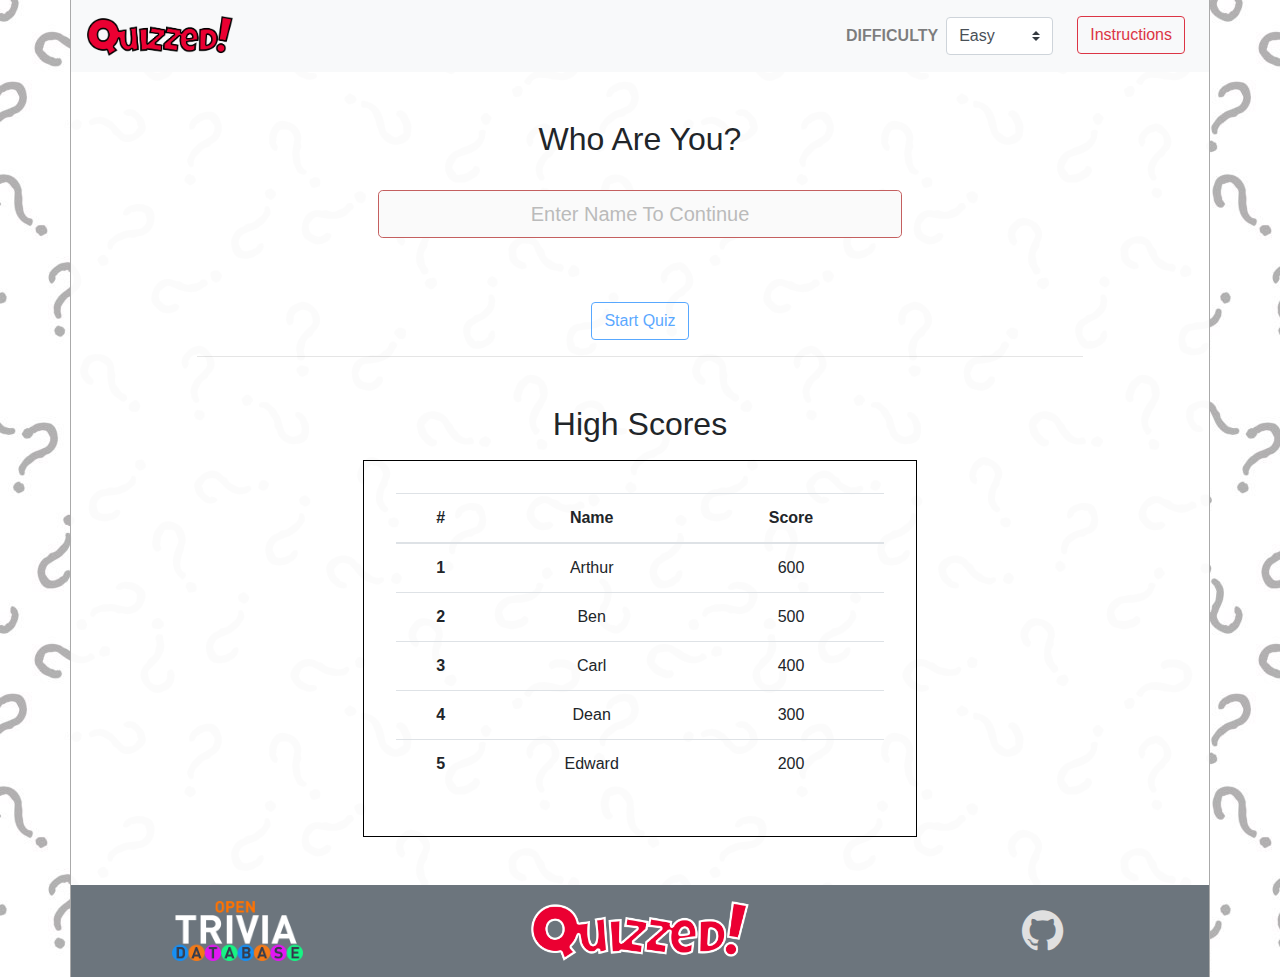
==== index.html @ f2b1bbb5 "Add difficulty selector" ====
<!DOCTYPE html>
<html lang="en">

<head>
    <meta charset="UTF-8" />
    <meta name="viewport" content="width=device-width, initial-scale=1.0" />
    <meta http-equiv="X-UA-Compatible" content="ie=edge" />
    <title>Quizzed!</title>
    <!-- font awesome -->
    <link href="https://stackpath.bootstrapcdn.com/font-awesome/4.7.0/css/font-awesome.min.css" rel="stylesheet"
        integrity="sha384-wvfXpqpZZVQGK6TAh5PVlGOfQNHSoD2xbE+QkPxCAFlNEevoEH3Sl0sibVcOQVnN" crossorigin="anonymous">
    <!-- bootstrap -->
    <link rel="stylesheet" href="https://maxcdn.bootstrapcdn.com/bootstrap/4.0.0/css/bootstrap.min.css"
        integrity="sha384-Gn5384xqQ1aoWXA+058RXPxPg6fy4IWvTNh0E263XmFcJlSAwiGgFAW/dAiS6JXm" crossorigin="anonymous" />
    <!-- custom css -->
    <link rel="stylesheet" href="static/css/main.css" type="text/css" />
</head>

<body>
    <!-- nav bar -->
    <nav class="navbar navbar-expand-lg navbar-light bg-light container">
        <a class="navbar-brand" href="#"><img src="static\img\logo.png"></a>
        <button class="navbar-toggler" type="button" data-toggle="collapse" data-target="#navbarSupportedContent"
            aria-controls="navbarSupportedContent" aria-expanded="false" aria-label="Toggle navigation">
            <span class="navbar-toggler-icon"></span>
        </button>

        <div class="collapse navbar-collapse" id="navbarSupportedContent">
            <ul class="navbar-nav ml-auto my-2 my-lg-0 qqqq">
                <a class="nav-item nav-link text-uppercase font-weight-bold p-0 p-lg-2 my-lg-2" href="">Difficulty</a>
                <div class="form-row align-items-center">
                    <div class="col-auto mr-3 my-2">
                        <select id="difficulty-selector" class="custom-select mr-2" id="inlineFormCustomSelect">
                            <option class="difficulty-option" value="easy">Easy</option>
                            <option class="difficulty-option" value="medium">Medium</option>
                            <option class="difficulty-option" value="hard">Hard</option>
                        </select>
                    </div>
                </div>
                <li><button id="btn-instructions" class="btn btn-outline-danger my-2 mx-0 mx-lg-2" data-toggle="modal"
                        data-target="#instructionsModal">Instructions</button>
                </li>
            </ul>
        </div>
    </nav>

    <!-- main content -->
    <div class="content container">
        <!-- player name -->
        <div id="player-name-container" class="my-5 text-center">
            <h2>Who Are You?</h2>
            <div class="input-group input-group-lg mx-auto my-3 col-10 col-md-8 col-xl-6">
                <input type="text" class="form-control my-3" placeholder="Enter Name To Continue"
                    aria-label="player name" name="playerName" id="playerName" autofocus>
            </div>
        </div>
        <div class="text-center">
            <a href="quiz.html" id="quiz-start" class="btn btn-outline-primary disabled">Start Quiz</a>
        </div>

        <hr>

        <!-- high scores -->
        <div id="high-scores" class="my-5 text-center">
            <h2 class="text-center">High Scores</h2>
            <div id="high-score-table" class="my-3 mx-auto col-10 col-md-8 col-xl-6">
                <table class="table">
                    <thead>
                        <tr>
                            <th scope="col">#</th>
                            <th scope="col">Name</th>
                            <th scope="col">Score</th>
                        </tr>
                    </thead>
                    <tbody>
                        <tr>
                            <th scope="row">1</th>
                            <td id="hs-n1">Mark</td>
                            <td id="hs-s1">Otto</td>
                        </tr>
                        <tr>
                            <th scope="row">2</th>
                            <td id="hs-n2">Jacob</td>
                            <td id="hs-s2">Thornton</td>
                        </tr>
                        <tr>
                            <th scope="row">3</th>
                            <td id="hs-n3">Larry</td>
                            <td id="hs-s3">the Bird</td>
                        </tr>
                        <tr>
                            <th scope="row">4</th>
                            <td id="hs-n4">Larry</td>
                            <td id="hs-s4">the Bird</td>
                        </tr>
                        <tr>
                            <th scope="row">5</th>
                            <td id="hs-n5">Larry</td>
                            <td id="hs-s5">the Bird</td>
                        </tr>
                    </tbody>
                </table>
            </div>
        </div>

    </div>

    <!-- footer -->
    <footer class="container bg-secondary text-white p-3 h-100">
        <div class="row text-center align-items-center h-100">
            <div class="col-12 col-md">
                <!-- <p class="small">Questions & Answers<br/>supplied by</p> -->
                <a href="https://opentdb.com/" target="_blank"><img src="static\img\otdb_sm.png"></a>
            </div>
            <div class="col-12 col-md-5">
                <a href="#"><img src="static\img\logo_w.png"></a>
            </div>
            <div class="col-12 col-md">
                <a href="https://github.com/steview-d" target="_blank"><i class="fa fa-github fa-3x"
                        aria-hidden="true"></i></a>
            </div>
        </div>
    </footer>

    <!-- Modal -->
    <div class="modal fade" id="instructionsModal" tabindex="-1" role="dialog" aria-labelledby="instructions"
        aria-hidden="true">
        <div class="modal-dialog" role="document">
            <div class="modal-content">
                <div class="modal-header text-center mx-auto">
                    <h5 class="modal-title" id="exampleModalLabel">How To Play <br /><img src="static\img\logo.png">
                    </h5>
                </div>
                <div class="modal-body">
                    Instructions to be added here
                </div>
                <div class="modal-footer">
                    <button type="button" class="btn btn-secondary" data-dismiss="modal">Close</button>
                </div>
            </div>
        </div>
    </div>

    <!-- bs4 js scripts -->
    <script src="https://code.jquery.com/jquery-3.2.1.slim.min.js"
        integrity="sha384-KJ3o2DKtIkvYIK3UENzmM7KCkRr/rE9/Qpg6aAZGJwFDMVNA/GpGFF93hXpG5KkN" crossorigin="anonymous">
    </script>
    <script src="https://cdnjs.cloudflare.com/ajax/libs/popper.js/1.12.9/umd/popper.min.js"
        integrity="sha384-ApNbgh9B+Y1QKtv3Rn7W3mgPxhU9K/ScQsAP7hUibX39j7fakFPskvXusvfa0b4Q" crossorigin="anonymous">
    </script>
    <script src="https://maxcdn.bootstrapcdn.com/bootstrap/4.0.0/js/bootstrap.min.js"
        integrity="sha384-JZR6Spejh4U02d8jOt6vLEHfe/JQGiRRSQQxSfFWpi1MquVdAyjUar5+76PVCmYl" crossorigin="anonymous">
    </script>
    <!-- quiz js script -->
    <script src="static/js/main.js"></script>
</body>

</html>
---- static/css/main.css ----
.hidden {
  display: none;
}

input {
  text-align: center;
}

.form-control::-webkit-input-placeholder {
  color: #bbb;
}

.form-control:focus {
  border-color: #c45f5f;
  -webkit-box-shadow: none;
          box-shadow: none;
  background-color: #fafafa;
}

#high-score-table {
  border: 1px solid black;
  padding: 2rem;
}

.stats-display {
  padding: 1rem;
  border: 1px solid black;
}

.answer-grid-outer {
  margin: 20px auto;
  width: 250px;
  height: 500px;
  background-color: #fff;
  display: -ms-grid;
  display: grid;
  -ms-grid-columns: 100%;
      grid-template-columns: 100%;
  -ms-grid-rows: 15% 15% 15% 15%;
      grid-template-rows: 15% 15% 15% 15%;
  grid-row: auto / auto;
  grid-column-gap: 5%;
  grid-row-gap: 5%;
}

@media screen and (min-width: 576px) {
  .answer-grid-outer {
    width: 400px;
    height: 300px;
    -ms-grid-columns: 47.5% 47.5%;
        grid-template-columns: 47.5% 47.5%;
    -ms-grid-rows: 45% 45%;
        grid-template-rows: 45% 45%;
    grid-row-gap: 10%;
  }
}

@media screen and (min-width: 768px) {
  .answer-grid-outer {
    width: 600px;
    height: 300px;
  }
}

.answer-grid-outer .answer-grid-inner {
  padding: 0.5rem;
  background-color: #333;
  border-radius: 10px;
  color: #fff;
  display: -webkit-box;
  display: -ms-flexbox;
  display: flex;
  -webkit-box-align: center;
      -ms-flex-align: center;
          align-items: center;
  -webkit-box-pack: center;
      -ms-flex-pack: center;
          justify-content: center;
  font-size: 1.5rem;
  font-family: sans-serif;
}

body {
  display: -webkit-box;
  display: -ms-flexbox;
  display: flex;
  min-height: 100vh;
  -webkit-box-orient: vertical;
  -webkit-box-direction: normal;
      -ms-flex-direction: column;
          flex-direction: column;
  background: url("/static/img/qm-bg.jpg");
}

hr {
  width: 80%;
}

.content {
  -webkit-box-flex: 1;
      -ms-flex: 1;
          flex: 1;
  background-color: rgba(255, 255, 255, 0.95);
  border-left: 1px solid #aaaaaa;
  border-right: 1px solid #aaaaaa;
}

nav {
  border-left: 1px solid #aaaaaa;
  border-right: 1px solid #aaaaaa;
}

.navbar-brand img {
  height: 40px;
}

footer {
  border-left: 1px solid #aaaaaa;
  border-right: 1px solid #aaaaaa;
}

footer img {
  height: 60px;
  -webkit-transition: all 0.2s ease-in-out;
  transition: all 0.2s ease-in-out;
}

footer img:hover {
  -webkit-transform: scale(1.1);
          transform: scale(1.1);
}

footer i {
  color: #e0e0e0;
  -webkit-transition: all 0.2s ease-in-out;
  transition: all 0.2s ease-in-out;
}

@media only screen and (max-width: 767px) {
  footer i {
    padding-top: 0.8rem;
  }
}

footer i:hover {
  -webkit-transform: scale(1.1);
          transform: scale(1.1);
  color: white;
}

.modal img {
  height: 80px;
}
/*# sourceMappingURL=main.css.map */
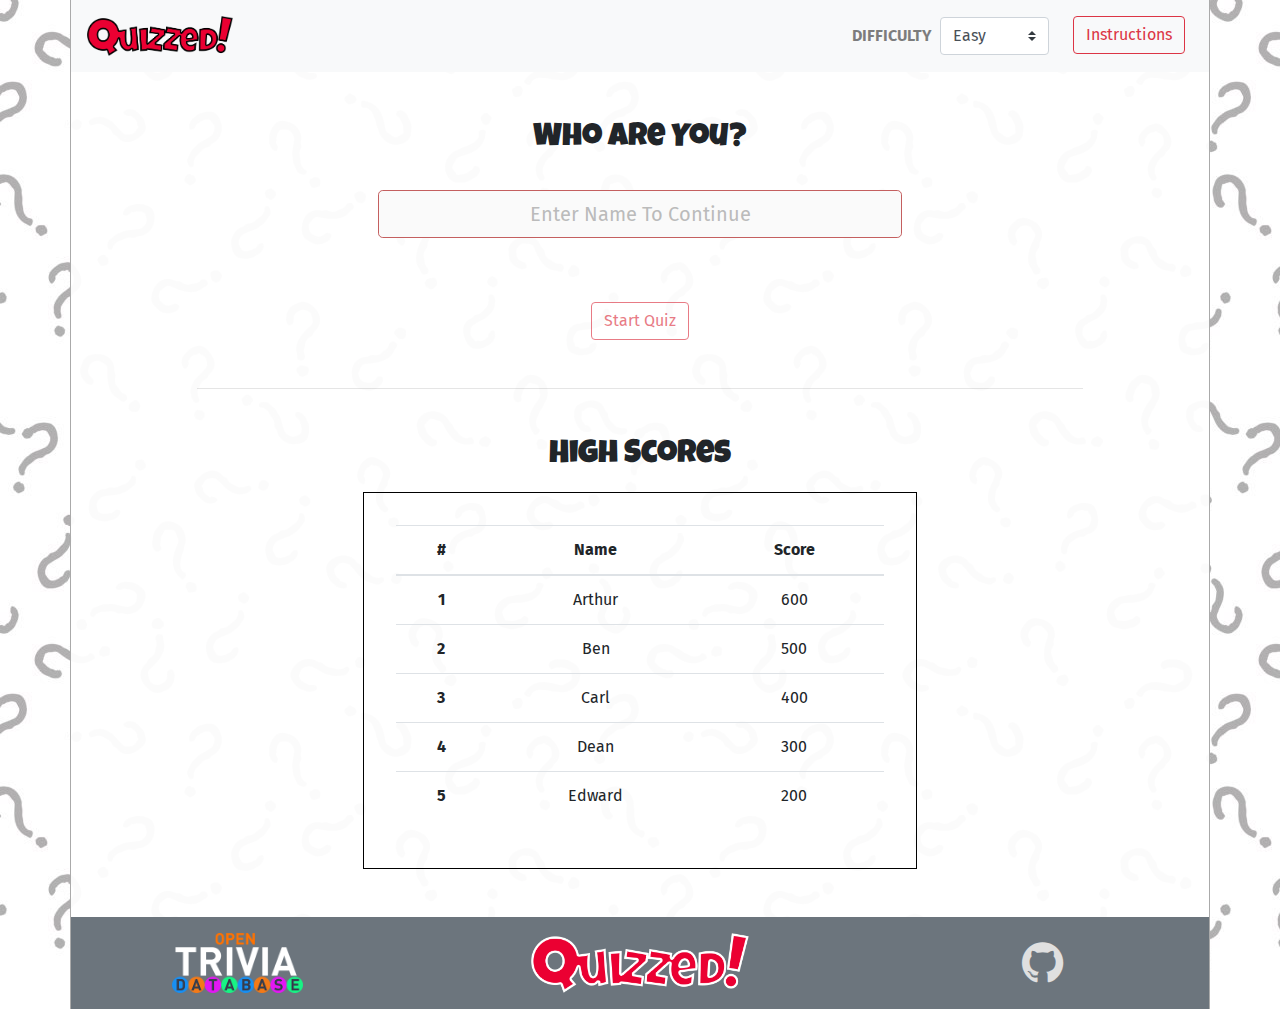
==== commit 1846dc07: "Add fonts and adjust size / spacing to suit" ====
--- a/index.html
+++ b/index.html
@@ -55,10 +55,10 @@
             </div>
         </div>
         <div class="text-center">
-            <a href="quiz.html" id="quiz-start" class="btn btn-outline-primary disabled">Start Quiz</a>
+            <a href="quiz.html" id="quiz-start" class="btn btn-outline-danger disabled">Start Quiz</a>
         </div>
 
-        <hr>
+        <hr class="my-5">
 
         <!-- high scores -->
         <div id="high-scores" class="my-5 text-center">
@@ -75,28 +75,28 @@
                     <tbody>
                         <tr>
                             <th scope="row">1</th>
-                            <td id="hs-n1">Mark</td>
-                            <td id="hs-s1">Otto</td>
+                            <td id="hs-n1"> </td>
+                            <td id="hs-s1"> </td>
                         </tr>
                         <tr>
                             <th scope="row">2</th>
-                            <td id="hs-n2">Jacob</td>
-                            <td id="hs-s2">Thornton</td>
+                            <td id="hs-n2"> </td>
+                            <td id="hs-s2"> </td>
                         </tr>
                         <tr>
                             <th scope="row">3</th>
-                            <td id="hs-n3">Larry</td>
-                            <td id="hs-s3">the Bird</td>
+                            <td id="hs-n3"> </td>
+                            <td id="hs-s3"> </td>
                         </tr>
                         <tr>
                             <th scope="row">4</th>
-                            <td id="hs-n4">Larry</td>
-                            <td id="hs-s4">the Bird</td>
+                            <td id="hs-n4"> </td>
+                            <td id="hs-s4"> </td>
                         </tr>
                         <tr>
                             <th scope="row">5</th>
-                            <td id="hs-n5">Larry</td>
-                            <td id="hs-s5">the Bird</td>
+                            <td id="hs-n5"> </td>
+                            <td id="hs-s5"> </td>
                         </tr>
                     </tbody>
                 </table>
@@ -109,7 +109,6 @@
     <footer class="container bg-secondary text-white p-3 h-100">
         <div class="row text-center align-items-center h-100">
             <div class="col-12 col-md">
-                <!-- <p class="small">Questions & Answers<br/>supplied by</p> -->
                 <a href="https://opentdb.com/" target="_blank"><img src="static\img\otdb_sm.png"></a>
             </div>
             <div class="col-12 col-md-5">
@@ -128,14 +127,22 @@
         <div class="modal-dialog" role="document">
             <div class="modal-content">
                 <div class="modal-header text-center mx-auto">
-                    <h5 class="modal-title" id="exampleModalLabel">How To Play <br /><img src="static\img\logo.png">
-                    </h5>
+                    <h6 class="modal-title" id="exampleModalLabel">How To Play<br /><img src="static\img\logo.png">
+                    </h6>
                 </div>
-                <div class="modal-body">
-                    Instructions to be added here
+                <div class="modal-body text-center">
+                    <p>You will be asked a series of 10 multiple choice questions.</p>
+                    <p>Correct answers are worth 100 points, multiplied by your multiplier!</p>
+                    <p>Incorrect answers are worth 0 points.</p>
+                    <p>Every correct answer increases your multiplier.</p>
+                    <p>Higher difficulty levels give higher multipliers.</p>
+                    <p>If you answer a question incorrectly, your multiplier is reset.</p>
+                    <p>The biggest scores go to the players who can answer the most questions in a row without getting
+                        any wrong.</p>
+                    <h6 class="font-weight-bold">Good Luck!</h6>
                 </div>
                 <div class="modal-footer">
-                    <button type="button" class="btn btn-secondary" data-dismiss="modal">Close</button>
+                    <button type="button" class="btn btn-secondary bg-danger" data-dismiss="modal">Close</button>
                 </div>
             </div>
         </div>
--- a/static/css/main.css
+++ b/static/css/main.css
@@ -1,5 +1,38 @@
+@import url("https://fonts.googleapis.com/css?family=Acme");
+@import url("https://fonts.googleapis.com/css?family=Fira+Sans:400,600");
+@import url("https://fonts.googleapis.com/css?family=Luckiest+Guy");
 .hidden {
   display: none;
+}
+
+.btn-outline-danger:focus {
+  -webkit-box-shadow: none;
+          box-shadow: none;
+}
+
+h1,
+h2,
+h3,
+h5,
+h6 {
+  font-family: 'Luckiest Guy', cursive;
+}
+
+#q-num {
+  font-family: 'Luckiest Guy', cursive;
+  font-size: 5rem;
+}
+
+#q-num::before {
+  content: "";
+  display: block;
+  height: 0;
+  width: 0;
+  margin-top: calc((1 - 1.65) * 0.5em);
+}
+
+#q-text {
+  font-size: 1.2rem;
 }
 
 input {
@@ -76,8 +109,20 @@
   -webkit-box-pack: center;
       -ms-flex-pack: center;
           justify-content: center;
-  font-size: 1.5rem;
-  font-family: sans-serif;
+  font-size: 1rem;
+  font-weight: 600;
+}
+
+@media screen and (min-width: 576px) {
+  .answer-grid-outer .answer-grid-inner {
+    font-size: 1.2rem;
+  }
+}
+
+@media screen and (min-width: 768px) {
+  .answer-grid-outer .answer-grid-inner {
+    font-size: 1.5rem;
+  }
 }
 
 body {
@@ -90,6 +135,7 @@
       -ms-flex-direction: column;
           flex-direction: column;
   background: url("/static/img/qm-bg.jpg");
+  font-family: "Fira Sans", sans-serif;
 }
 
 hr {
@@ -151,4 +197,8 @@
 .modal img {
   height: 80px;
 }
+
+.modal .btn-secondary {
+  border-color: #dc3545;
+}
 /*# sourceMappingURL=main.css.map */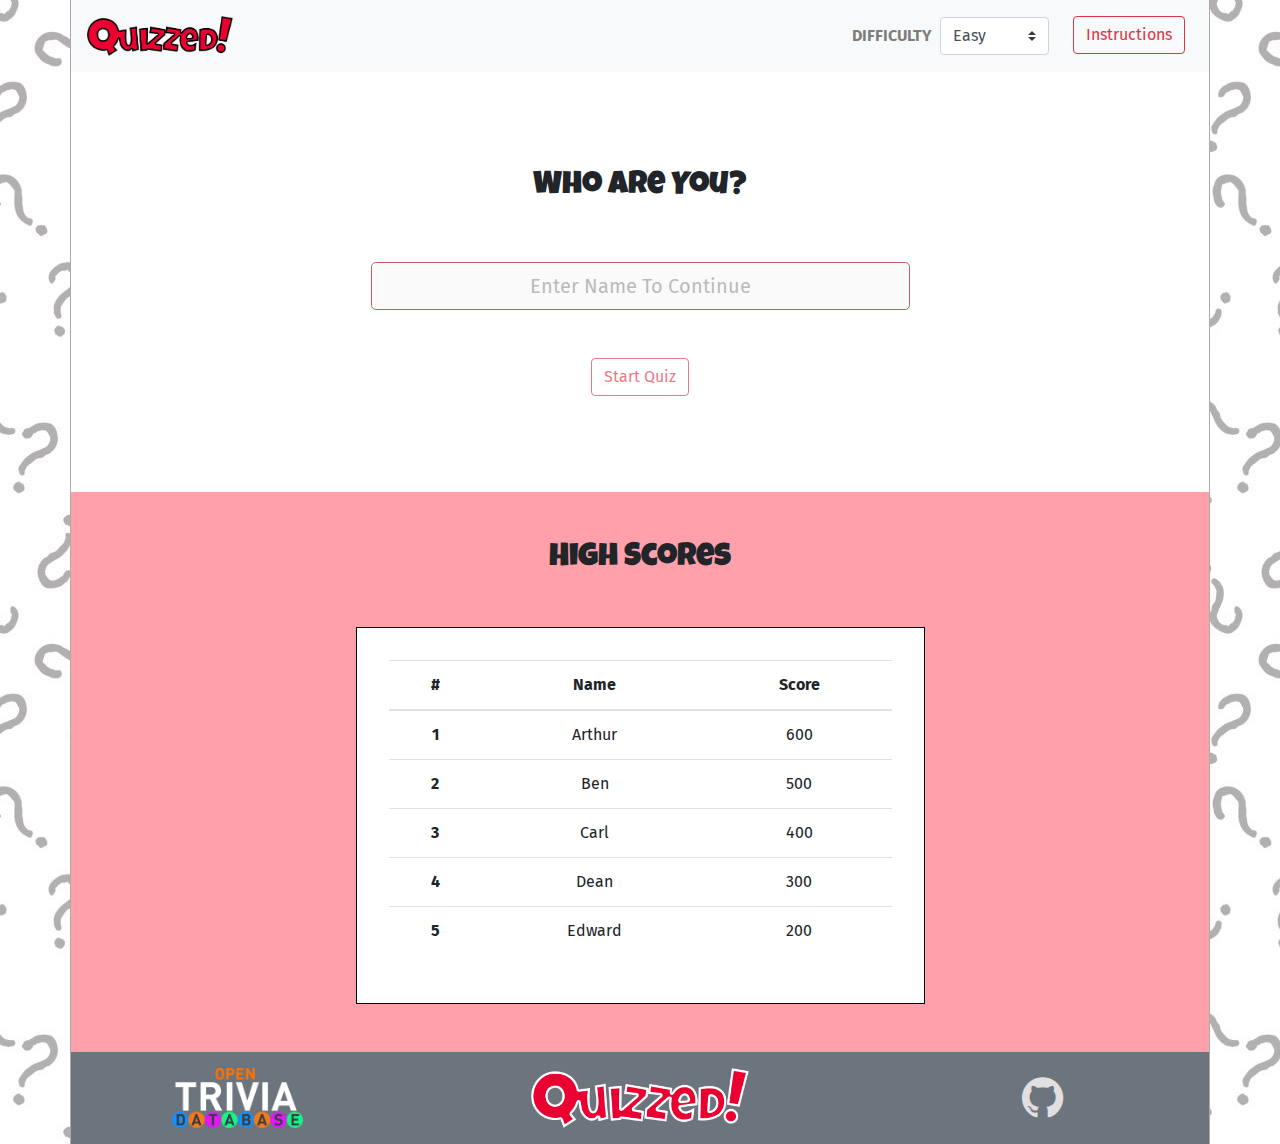
==== commit 7c501aa3: "Update index.html layout and spacing" ====
--- a/index.html
+++ b/index.html
@@ -45,64 +45,64 @@
     </nav>
 
     <!-- main content -->
-    <div class="content container">
-        <!-- player name -->
-        <div id="player-name-container" class="my-5 text-center">
-            <h2>Who Are You?</h2>
-            <div class="input-group input-group-lg mx-auto my-3 col-10 col-md-8 col-xl-6">
-                <input type="text" class="form-control my-3" placeholder="Enter Name To Continue"
-                    aria-label="player name" name="playerName" id="playerName" autofocus>
+    <div class="content container high-score-bg px-0">
+        <div class="bg-white py-5">
+            <!-- player name -->
+            <div id="player-name-container" class="text-center">
+                <h2 class="py-5">Who Are You?</h2>
+                <div class="input-group input-group-lg mx-auto col-10 col-md-8 col-xl-6">
+                    <input type="text" class="form-control" placeholder="Enter Name To Continue"
+                        aria-label="player name" name="playerName" id="playerName" autofocus>
+                </div>
+                <div class="text-center py-5">
+                    <a href="quiz.html" id="quiz-start" class="btn btn-outline-danger disabled">Start Quiz</a>
+                </div>
             </div>
         </div>
-        <div class="text-center">
-            <a href="quiz.html" id="quiz-start" class="btn btn-outline-danger disabled">Start Quiz</a>
-        </div>
-
-        <hr class="my-5">
-
-        <!-- high scores -->
-        <div id="high-scores" class="my-5 text-center">
-            <h2 class="text-center">High Scores</h2>
-            <div id="high-score-table" class="my-3 mx-auto col-10 col-md-8 col-xl-6">
-                <table class="table">
-                    <thead>
-                        <tr>
-                            <th scope="col">#</th>
-                            <th scope="col">Name</th>
-                            <th scope="col">Score</th>
-                        </tr>
-                    </thead>
-                    <tbody>
-                        <tr>
-                            <th scope="row">1</th>
-                            <td id="hs-n1"> </td>
-                            <td id="hs-s1"> </td>
-                        </tr>
-                        <tr>
-                            <th scope="row">2</th>
-                            <td id="hs-n2"> </td>
-                            <td id="hs-s2"> </td>
-                        </tr>
-                        <tr>
-                            <th scope="row">3</th>
-                            <td id="hs-n3"> </td>
-                            <td id="hs-s3"> </td>
-                        </tr>
-                        <tr>
-                            <th scope="row">4</th>
-                            <td id="hs-n4"> </td>
-                            <td id="hs-s4"> </td>
-                        </tr>
-                        <tr>
-                            <th scope="row">5</th>
-                            <td id="hs-n5"> </td>
-                            <td id="hs-s5"> </td>
-                        </tr>
-                    </tbody>
-                </table>
+        <div>
+            <!-- high scores -->
+            <div id="high-scores" class="my-5 text-center">
+                <h2 class="text-center my-5">High Scores</h2>
+                <div id="high-score-table" class="mx-auto col-10 col-md-8 col-xl-6">
+                    <table class="table">
+                        <thead>
+                            <tr>
+                                <th scope="col">#</th>
+                                <th scope="col">Name</th>
+                                <th scope="col">Score</th>
+                            </tr>
+                        </thead>
+                        <tbody>
+                            <tr>
+                                <th scope="row">1</th>
+                                <td id="hs-n1"> </td>
+                                <td id="hs-s1"> </td>
+                            </tr>
+                            <tr>
+                                <th scope="row">2</th>
+                                <td id="hs-n2"> </td>
+                                <td id="hs-s2"> </td>
+                            </tr>
+                            <tr>
+                                <th scope="row">3</th>
+                                <td id="hs-n3"> </td>
+                                <td id="hs-s3"> </td>
+                            </tr>
+                            <tr>
+                                <th scope="row">4</th>
+                                <td id="hs-n4"> </td>
+                                <td id="hs-s4"> </td>
+                            </tr>
+                            <tr>
+                                <th scope="row">5</th>
+                                <td id="hs-n5"> </td>
+                                <td id="hs-s5"> </td>
+                            </tr>
+                        </tbody>
+                    </table>
+                </div>
             </div>
         </div>
-
     </div>
 
     <!-- footer -->
--- a/static/css/main.css
+++ b/static/css/main.css
@@ -52,6 +52,7 @@
 
 #high-score-table {
   border: 1px solid black;
+  background-color: white;
   padding: 2rem;
 }
 
@@ -125,6 +126,10 @@
   }
 }
 
+.high-score-bg {
+  background-color: #ffa0aa;
+}
+
 body {
   display: -webkit-box;
   display: -ms-flexbox;
@@ -146,7 +151,6 @@
   -webkit-box-flex: 1;
       -ms-flex: 1;
           flex: 1;
-  background-color: rgba(255, 255, 255, 0.95);
   border-left: 1px solid #aaaaaa;
   border-right: 1px solid #aaaaaa;
 }
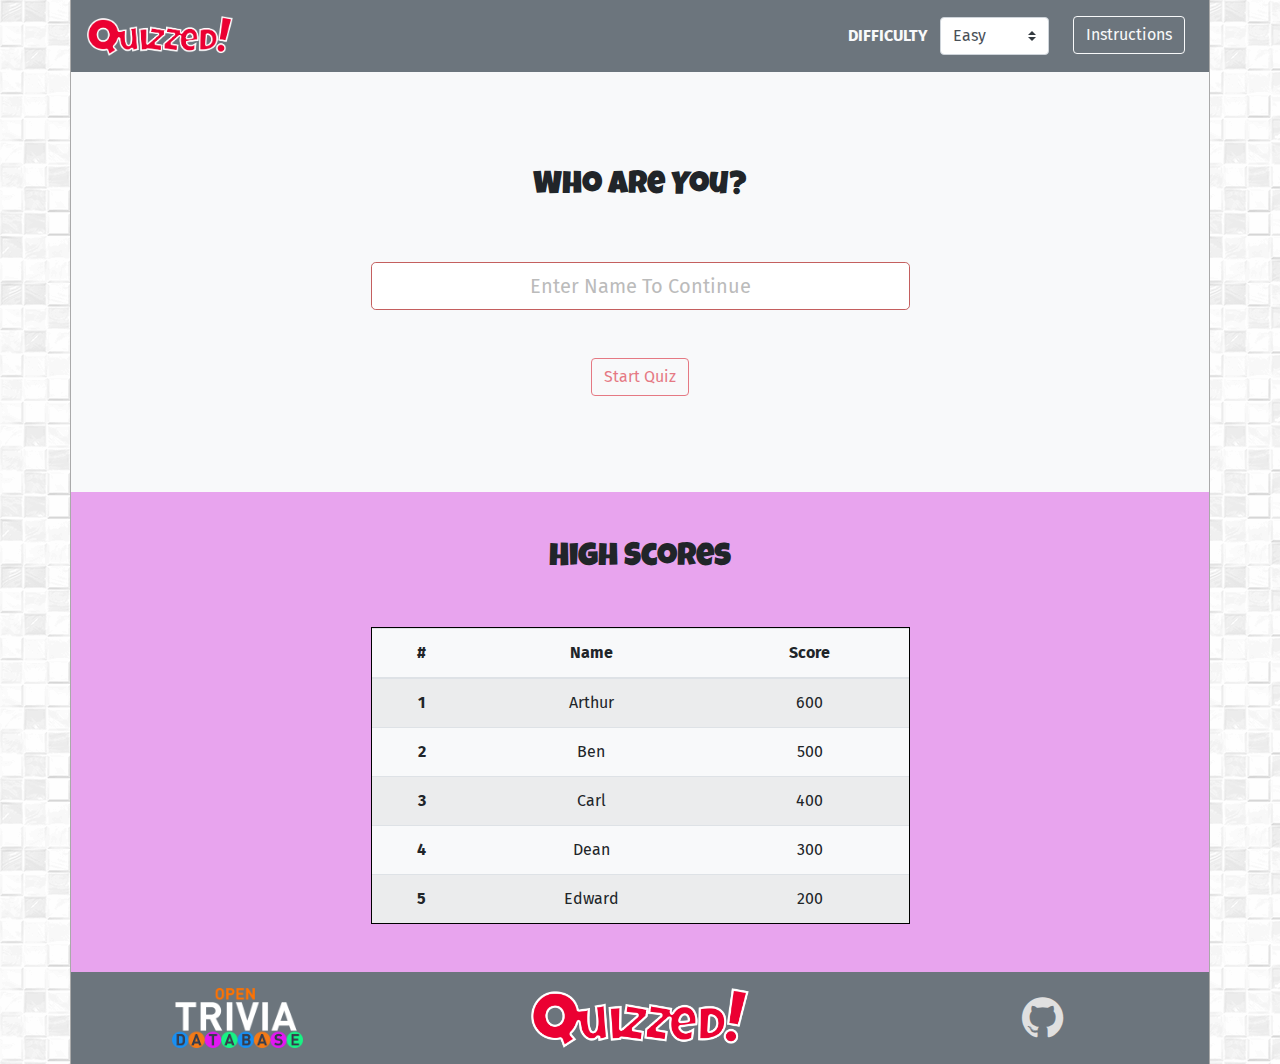
==== commit cb914fc8: "Update layout, spacing, and colors" ====
--- a/index.html
+++ b/index.html
@@ -18,16 +18,16 @@
 
 <body>
     <!-- nav bar -->
-    <nav class="navbar navbar-expand-lg navbar-light bg-light container">
-        <a class="navbar-brand" href="#"><img src="static\img\logo.png"></a>
+    <nav class="navbar navbar-expand-lg navbar-light bg-secondary container">
+        <a class="navbar-brand" href="#"><img src="static\img\logo_w.png"></a>
         <button class="navbar-toggler" type="button" data-toggle="collapse" data-target="#navbarSupportedContent"
             aria-controls="navbarSupportedContent" aria-expanded="false" aria-label="Toggle navigation">
             <span class="navbar-toggler-icon"></span>
         </button>
-
         <div class="collapse navbar-collapse" id="navbarSupportedContent">
-            <ul class="navbar-nav ml-auto my-2 my-lg-0 qqqq">
-                <a class="nav-item nav-link text-uppercase font-weight-bold p-0 p-lg-2 my-lg-2" href="">Difficulty</a>
+            <ul class="navbar-nav ml-auto my-2 my-lg-0">
+                <a
+                    class="nav-item nav-link text-uppercase text-light font-weight-bold p-0 p-lg-2 mr-1 my-lg-2">Difficulty</a>
                 <div class="form-row align-items-center">
                     <div class="col-auto mr-3 my-2">
                         <select id="difficulty-selector" class="custom-select mr-2" id="inlineFormCustomSelect">
@@ -37,7 +37,7 @@
                         </select>
                     </div>
                 </div>
-                <li><button id="btn-instructions" class="btn btn-outline-danger my-2 mx-0 mx-lg-2" data-toggle="modal"
+                <li><button id="btn-instructions" class="btn btn-outline-light my-2 mx-0 mx-lg-2" data-toggle="modal"
                         data-target="#instructionsModal">Instructions</button>
                 </li>
             </ul>
@@ -45,9 +45,10 @@
     </nav>
 
     <!-- main content -->
-    <div class="content container high-score-bg px-0">
-        <div class="bg-white py-5">
-            <!-- player name -->
+    <div class="content container bg-col-purple px-0">
+        <!-- player name -->
+        <div class="qbg-danger py-5 bg-light">
+
             <div id="player-name-container" class="text-center">
                 <h2 class="py-5">Who Are You?</h2>
                 <div class="input-group input-group-lg mx-auto col-10 col-md-8 col-xl-6">
@@ -59,48 +60,46 @@
                 </div>
             </div>
         </div>
-        <div>
-            <!-- high scores -->
-            <div id="high-scores" class="my-5 text-center">
-                <h2 class="text-center my-5">High Scores</h2>
-                <div id="high-score-table" class="mx-auto col-10 col-md-8 col-xl-6">
-                    <table class="table">
-                        <thead>
-                            <tr>
-                                <th scope="col">#</th>
-                                <th scope="col">Name</th>
-                                <th scope="col">Score</th>
-                            </tr>
-                        </thead>
-                        <tbody>
-                            <tr>
-                                <th scope="row">1</th>
-                                <td id="hs-n1"> </td>
-                                <td id="hs-s1"> </td>
-                            </tr>
-                            <tr>
-                                <th scope="row">2</th>
-                                <td id="hs-n2"> </td>
-                                <td id="hs-s2"> </td>
-                            </tr>
-                            <tr>
-                                <th scope="row">3</th>
-                                <td id="hs-n3"> </td>
-                                <td id="hs-s3"> </td>
-                            </tr>
-                            <tr>
-                                <th scope="row">4</th>
-                                <td id="hs-n4"> </td>
-                                <td id="hs-s4"> </td>
-                            </tr>
-                            <tr>
-                                <th scope="row">5</th>
-                                <td id="hs-n5"> </td>
-                                <td id="hs-s5"> </td>
-                            </tr>
-                        </tbody>
-                    </table>
-                </div>
+        <!-- high scores -->
+        <div id="high-scores" class="text-center mx-auto my-5 col-10 col-md-8 col-xl-6">
+            <h2 class="text-center my-5">High Scores</h2>
+            <div id="high-score-table" class="p-0 bg-light">
+                <table class="table table-striped m-0">
+                    <thead>
+                        <tr>
+                            <th scope="col">#</th>
+                            <th scope="col">Name</th>
+                            <th scope="col">Score</th>
+                        </tr>
+                    </thead>
+                    <tbody>
+                        <tr>
+                            <th scope="row">1</th>
+                            <td id="hs-n1"> </td>
+                            <td id="hs-s1"> </td>
+                        </tr>
+                        <tr>
+                            <th scope="row">2</th>
+                            <td id="hs-n2"> </td>
+                            <td id="hs-s2"> </td>
+                        </tr>
+                        <tr>
+                            <th scope="row">3</th>
+                            <td id="hs-n3"> </td>
+                            <td id="hs-s3"> </td>
+                        </tr>
+                        <tr>
+                            <th scope="row">4</th>
+                            <td id="hs-n4"> </td>
+                            <td id="hs-s4"> </td>
+                        </tr>
+                        <tr>
+                            <th scope="row">5</th>
+                            <td id="hs-n5"> </td>
+                            <td id="hs-s5"> </td>
+                        </tr>
+                    </tbody>
+                </table>
             </div>
         </div>
     </div>
@@ -139,7 +138,7 @@
                     <p>If you answer a question incorrectly, your multiplier is reset.</p>
                     <p>The biggest scores go to the players who can answer the most questions in a row without getting
                         any wrong.</p>
-                    <h6 class="font-weight-bold">Good Luck!</h6>
+                    <h5>Good Luck!</h5>
                 </div>
                 <div class="modal-footer">
                     <button type="button" class="btn btn-secondary bg-danger" data-dismiss="modal">Close</button>
--- a/static/css/main.css
+++ b/static/css/main.css
@@ -47,17 +47,22 @@
   border-color: #c45f5f;
   -webkit-box-shadow: none;
           box-shadow: none;
-  background-color: #fafafa;
 }
 
 #high-score-table {
   border: 1px solid black;
-  background-color: white;
   padding: 2rem;
 }
 
 .stats-display {
   padding: 1rem;
+  border-radius: 10px;
+  border: 1px solid black;
+}
+
+.qbox {
+  padding: 1rem;
+  border-radius: 10px;
   border: 1px solid black;
 }
 
@@ -65,7 +70,7 @@
   margin: 20px auto;
   width: 250px;
   height: 500px;
-  background-color: #fff;
+  background-color: #f8f9fa;
   display: -ms-grid;
   display: grid;
   -ms-grid-columns: 100%;
@@ -126,8 +131,20 @@
   }
 }
 
-.high-score-bg {
-  background-color: #ffa0aa;
+.bg-col-blue {
+  background-color: #6b88ff;
+}
+
+.bg-col-orange {
+  background-color: #ffad6b;
+}
+
+.bg-col-green {
+  background-color: #74f1b3;
+}
+
+.bg-col-purple {
+  background-color: #e8a4ee;
 }
 
 body {
@@ -139,7 +156,7 @@
   -webkit-box-direction: normal;
       -ms-flex-direction: column;
           flex-direction: column;
-  background: url("/static/img/qm-bg.jpg");
+  background: url("/static/img/bg_tile.png");
   font-family: "Fira Sans", sans-serif;
 }
 
@@ -151,22 +168,24 @@
   -webkit-box-flex: 1;
       -ms-flex: 1;
           flex: 1;
-  border-left: 1px solid #aaaaaa;
-  border-right: 1px solid #aaaaaa;
-}
-
-nav {
-  border-left: 1px solid #aaaaaa;
-  border-right: 1px solid #aaaaaa;
+}
+
+@media screen and (min-width: 576px) {
+  .content {
+    border-left: 1px solid #aaaaaa;
+    border-right: 1px solid #aaaaaa;
+  }
+}
+
+@media screen and (min-width: 576px) {
+  nav {
+    border-left: 1px solid #aaaaaa;
+    border-right: 1px solid #aaaaaa;
+  }
 }
 
 .navbar-brand img {
   height: 40px;
-}
-
-footer {
-  border-left: 1px solid #aaaaaa;
-  border-right: 1px solid #aaaaaa;
 }
 
 footer img {
@@ -198,6 +217,13 @@
   color: white;
 }
 
+@media screen and (min-width: 576px) {
+  footer {
+    border-left: 1px solid #aaaaaa;
+    border-right: 1px solid #aaaaaa;
+  }
+}
+
 .modal img {
   height: 80px;
 }
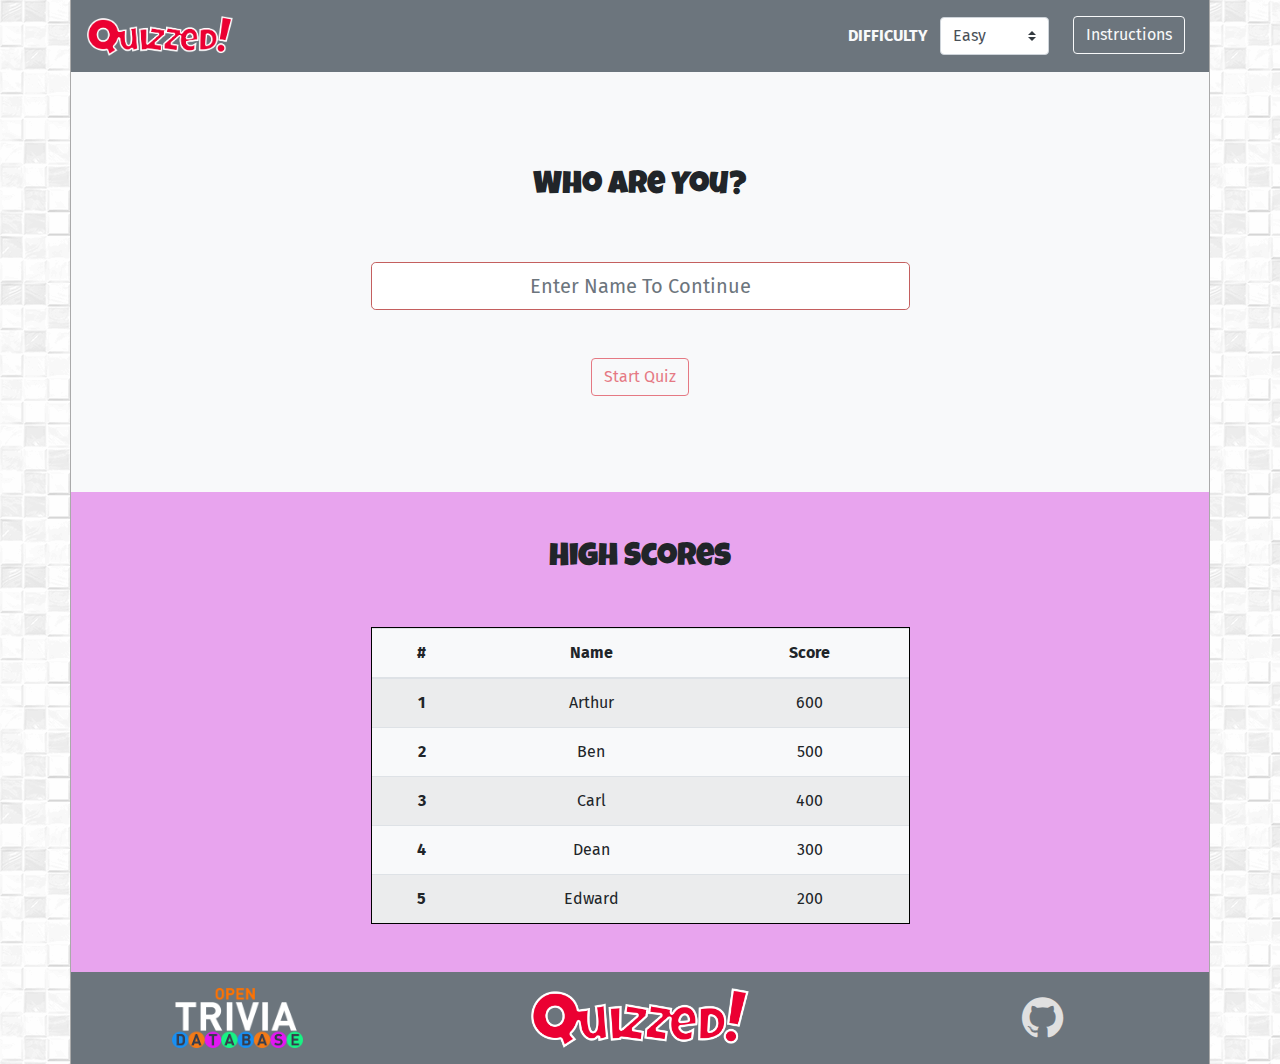
==== commit 1a68910a: "Update & tidy scss, and 1 bug fix" ====
--- a/index.html
+++ b/index.html
@@ -12,6 +12,8 @@
     <!-- bootstrap -->
     <link rel="stylesheet" href="https://maxcdn.bootstrapcdn.com/bootstrap/4.0.0/css/bootstrap.min.css"
         integrity="sha384-Gn5384xqQ1aoWXA+058RXPxPg6fy4IWvTNh0E263XmFcJlSAwiGgFAW/dAiS6JXm" crossorigin="anonymous" />
+    <!--Favicon-->
+    <link rel="shortcut icon" href="static/img/fv.ico" type="image/x-icon">
     <!-- custom css -->
     <link rel="stylesheet" href="static/css/main.css" type="text/css" />
 </head>
@@ -63,7 +65,7 @@
         <!-- high scores -->
         <div id="high-scores" class="text-center mx-auto my-5 col-10 col-md-8 col-xl-6">
             <h2 class="text-center my-5">High Scores</h2>
-            <div id="high-score-table" class="p-0 bg-light">
+            <div id="high-score-table" class="bg-light">
                 <table class="table table-striped m-0">
                     <thead>
                         <tr>
--- a/static/css/main.css
+++ b/static/css/main.css
@@ -1,21 +1,71 @@
-@import url("https://fonts.googleapis.com/css?family=Acme");
+@import url("https://fonts.googleapis.com/css?family=Luckiest+Guy");
 @import url("https://fonts.googleapis.com/css?family=Fira+Sans:400,600");
-@import url("https://fonts.googleapis.com/css?family=Luckiest+Guy");
 .hidden {
   display: none;
 }
 
-.btn-outline-danger:focus {
+.btn-outline-light:focus {
   -webkit-box-shadow: none;
           box-shadow: none;
 }
 
-h1,
+body {
+  display: -webkit-box;
+  display: -ms-flexbox;
+  display: flex;
+  min-height: 100vh;
+  -webkit-box-orient: vertical;
+  -webkit-box-direction: normal;
+      -ms-flex-direction: column;
+          flex-direction: column;
+  background-image: url("../img/bg_tile.png");
+  font-family: "Fira Sans", sans-serif;
+}
+
+.content {
+  -webkit-box-flex: 1;
+      -ms-flex: 1;
+          flex: 1;
+}
+
+@media screen and (min-width: 576px) {
+  .content {
+    border-left: 1px solid #aaaaaa;
+    border-right: 1px solid #aaaaaa;
+  }
+}
+
 h2,
 h3,
 h5,
 h6 {
   font-family: 'Luckiest Guy', cursive;
+}
+
+input {
+  text-align: center;
+}
+
+.form-control:focus {
+  border-color: #c45f5f;
+  -webkit-box-shadow: none;
+          box-shadow: none;
+}
+
+#high-score-table {
+  border: 1px solid black;
+}
+
+.stats-display {
+  padding: 1rem;
+  border-radius: 10px;
+  border: 1px solid black;
+}
+
+.qbox {
+  padding: 1rem;
+  border-radius: 10px;
+  border: 1px solid black;
 }
 
 #q-num {
@@ -35,35 +85,31 @@
   font-size: 1.2rem;
 }
 
-input {
-  text-align: center;
-}
-
-.form-control::-webkit-input-placeholder {
-  color: #bbb;
-}
-
-.form-control:focus {
-  border-color: #c45f5f;
-  -webkit-box-shadow: none;
-          box-shadow: none;
-}
-
-#high-score-table {
-  border: 1px solid black;
-  padding: 2rem;
-}
-
-.stats-display {
-  padding: 1rem;
-  border-radius: 10px;
-  border: 1px solid black;
-}
-
-.qbox {
-  padding: 1rem;
-  border-radius: 10px;
-  border: 1px solid black;
+.bg-col-blue {
+  background-color: #6b88ff;
+}
+
+.bg-col-orange {
+  background-color: #ffad6b;
+}
+
+.bg-col-green {
+  background-color: #74f1b3;
+}
+
+.bg-col-purple {
+  background-color: #e8a4ee;
+}
+
+@media screen and (min-width: 576px) {
+  nav {
+    border-left: 1px solid #aaaaaa;
+    border-right: 1px solid #aaaaaa;
+  }
+}
+
+.navbar-brand img {
+  height: 40px;
 }
 
 .answer-grid-outer {
@@ -117,6 +163,7 @@
           justify-content: center;
   font-size: 1rem;
   font-weight: 600;
+  cursor: pointer;
 }
 
 @media screen and (min-width: 576px) {
@@ -129,63 +176,6 @@
   .answer-grid-outer .answer-grid-inner {
     font-size: 1.5rem;
   }
-}
-
-.bg-col-blue {
-  background-color: #6b88ff;
-}
-
-.bg-col-orange {
-  background-color: #ffad6b;
-}
-
-.bg-col-green {
-  background-color: #74f1b3;
-}
-
-.bg-col-purple {
-  background-color: #e8a4ee;
-}
-
-body {
-  display: -webkit-box;
-  display: -ms-flexbox;
-  display: flex;
-  min-height: 100vh;
-  -webkit-box-orient: vertical;
-  -webkit-box-direction: normal;
-      -ms-flex-direction: column;
-          flex-direction: column;
-  background: url("/static/img/bg_tile.png");
-  font-family: "Fira Sans", sans-serif;
-}
-
-hr {
-  width: 80%;
-}
-
-.content {
-  -webkit-box-flex: 1;
-      -ms-flex: 1;
-          flex: 1;
-}
-
-@media screen and (min-width: 576px) {
-  .content {
-    border-left: 1px solid #aaaaaa;
-    border-right: 1px solid #aaaaaa;
-  }
-}
-
-@media screen and (min-width: 576px) {
-  nav {
-    border-left: 1px solid #aaaaaa;
-    border-right: 1px solid #aaaaaa;
-  }
-}
-
-.navbar-brand img {
-  height: 40px;
 }
 
 footer img {
@@ -214,7 +204,7 @@
 footer i:hover {
   -webkit-transform: scale(1.1);
           transform: scale(1.1);
-  color: white;
+  color: #fff;
 }
 
 @media screen and (min-width: 576px) {
